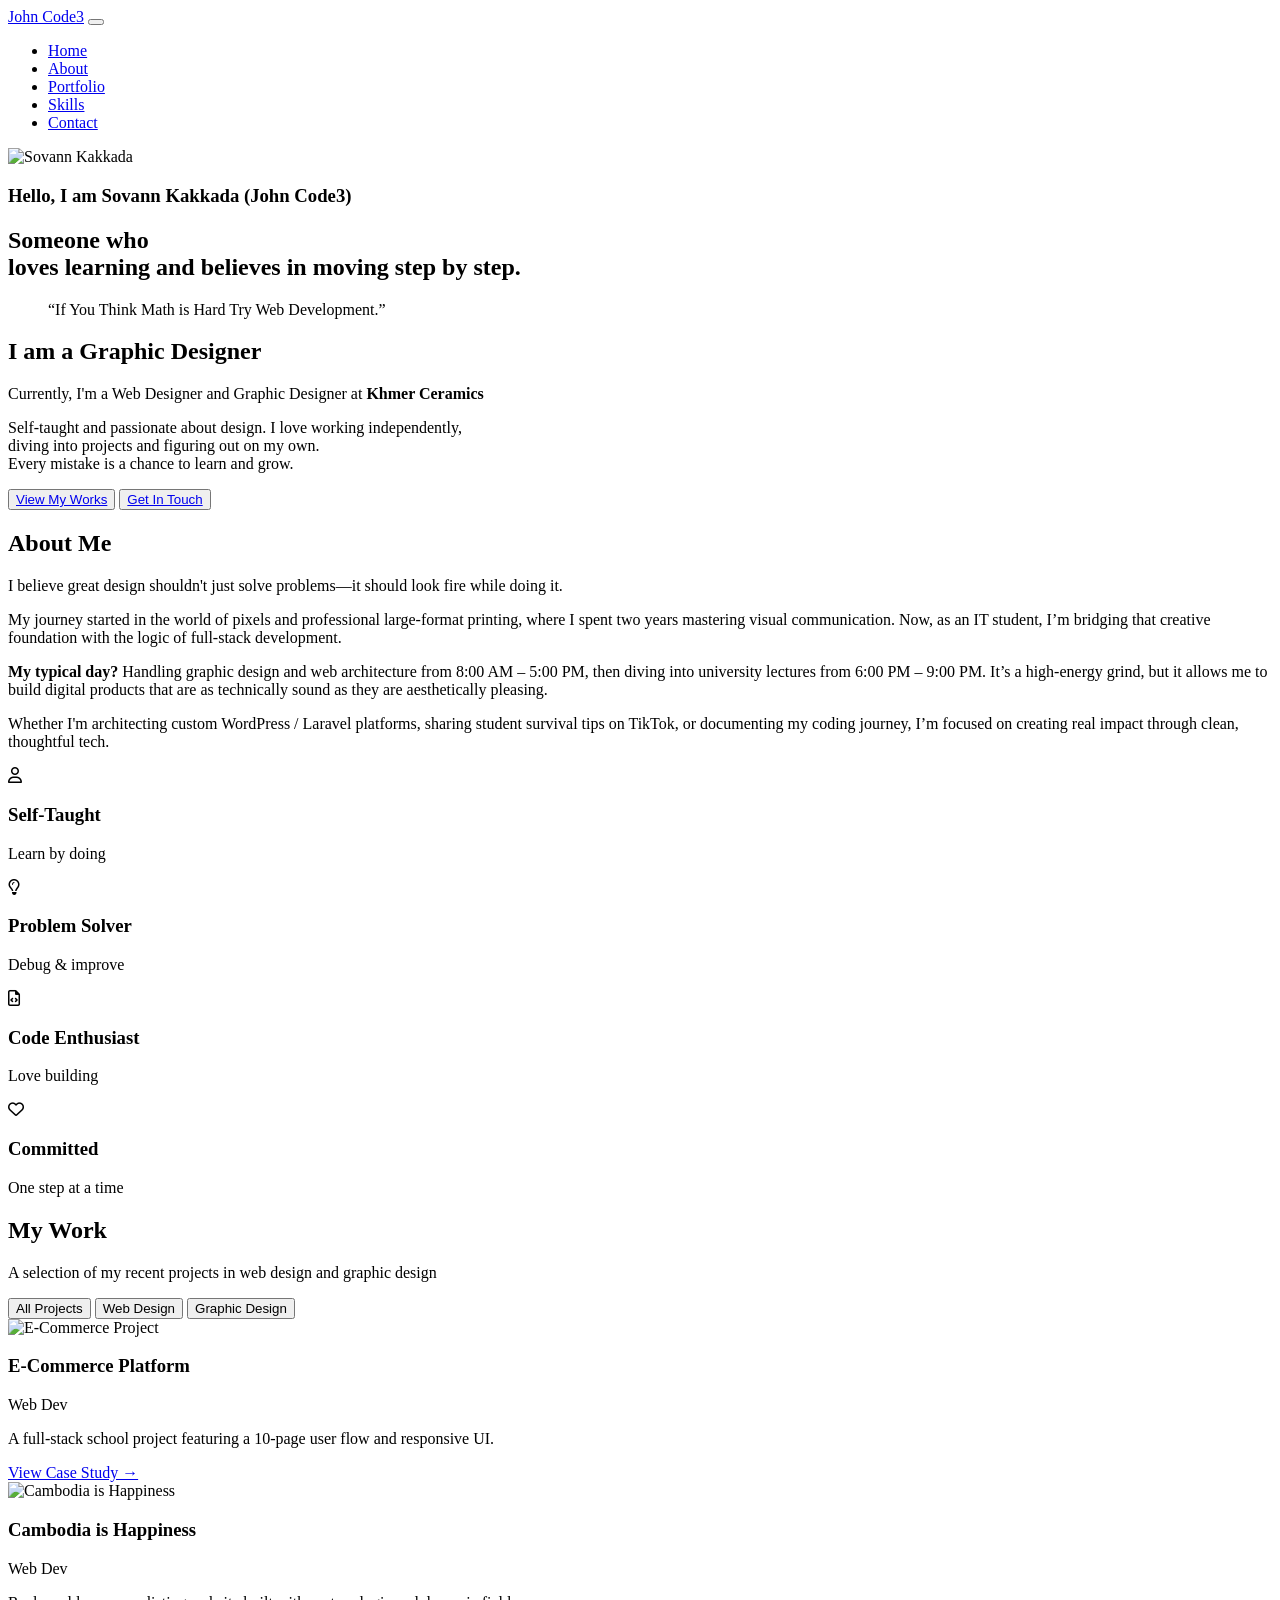
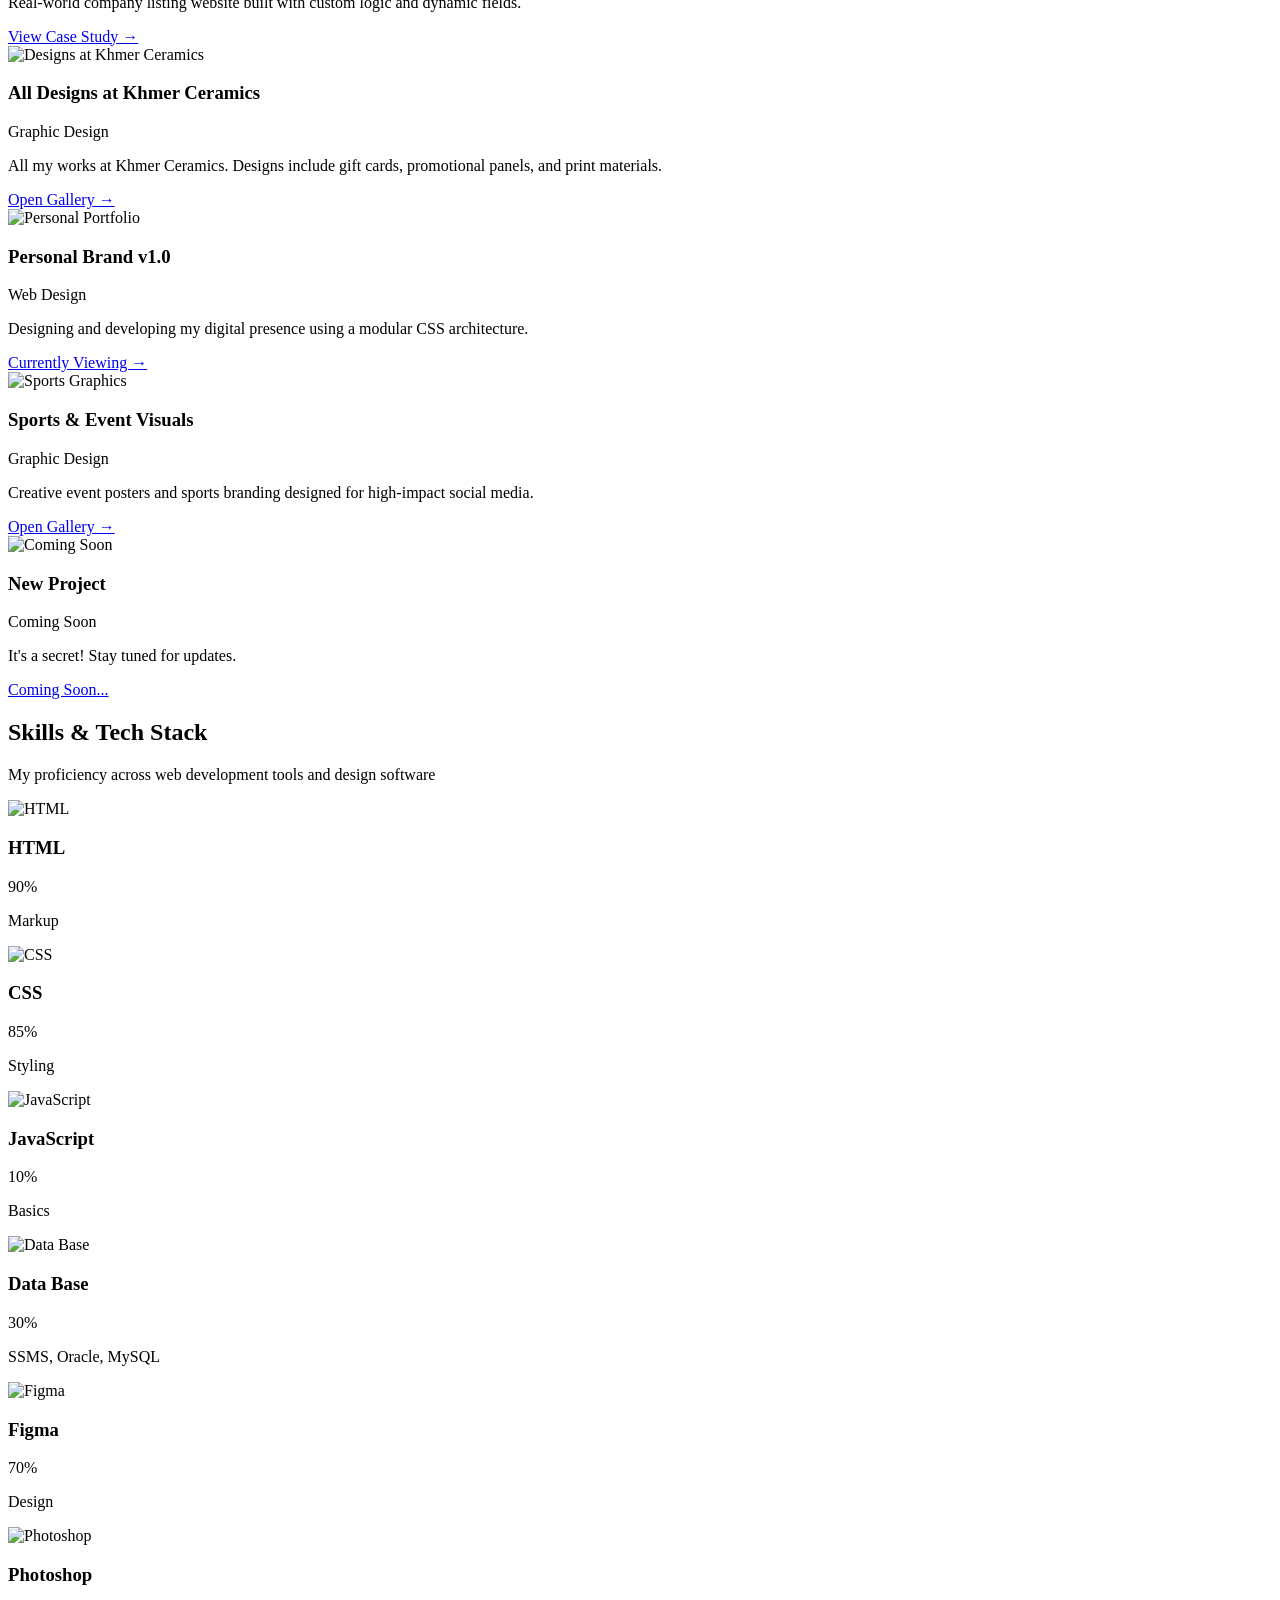
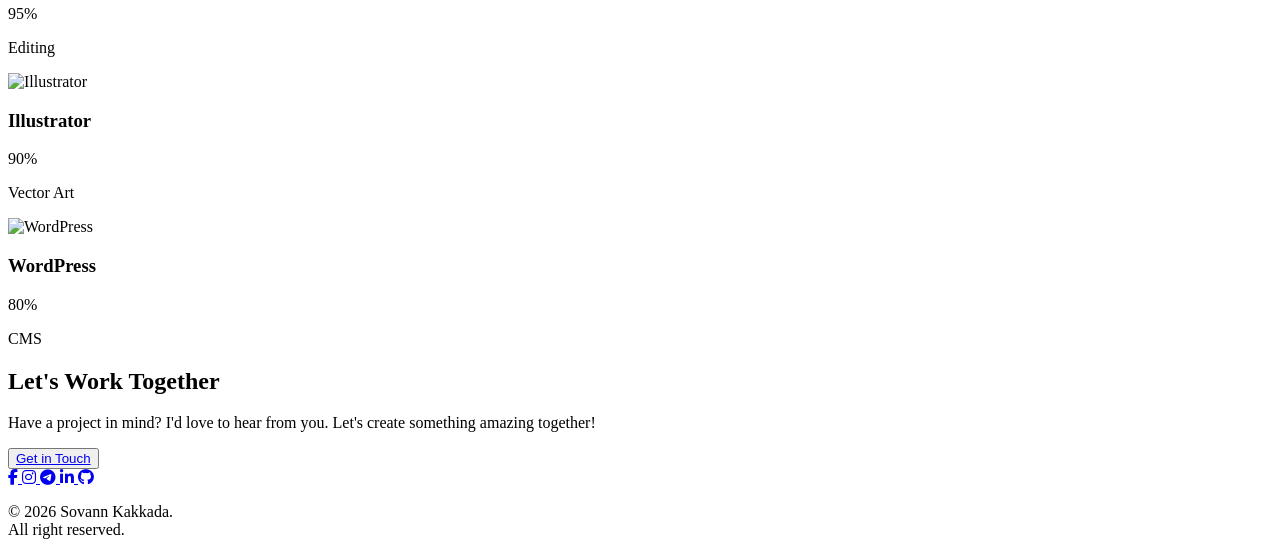
==== index.html @ 74c0ef0c "feat(ui): update contact CTA, navigation active states, and info card mobile spacing" ====
<!DOCTYPE html>
<html lang="en">
<head>
    <meta charset="UTF-8">
    <meta name="viewport" content="width=device-width, initial-scale=1.0">
    <title>Sovann Kakkada | Portfolio</title>
    <link rel="preconnect" href="https://fonts.googleapis.com">
    <link rel="preconnect" href="https://fonts.gstatic.com" crossorigin>
    <link href="https://fonts.googleapis.com/css2?family=Caveat:wght@700&family=Plus+Jakarta+Sans:wght@400;500;700;800&display=swap" rel="stylesheet">
    <link rel="stylesheet" href="https://cdnjs.cloudflare.com/ajax/libs/font-awesome/6.4.0/css/all.min.css" />
    <link rel="stylesheet" href="css/main.css">
    <link rel="icon" type="image/png" href="assets/images/3d-man.png">
    <script src="js/main.js" defer></script>
</head>

<body>
    <header class="main-header">
        <div class="container">
            <a href="#home" class="logo">John Code3</a>
            
            <button class="hamburger" id="hamburgerBtn" aria-label="Toggle menu">
                <span></span>
                <span></span>
                <span></span>
            </button>
            
            <nav class="main-nav" id="mainNav">
                <ul>
                    <li class="nav-item active"><a href="#home">Home</a></li>
                    <li class="nav-item"><a href="#about">About</a></li>
                    <li class="nav-item"><a href="#portfolio">Portfolio</a></li>
                    <li class="nav-item"><a href="#skills">Skills</a></li>
                    <li class="nav-item"><a href="#contact">Contact</a></li>
                </ul>
            </nav>
        </div>
    </header>

    <main>

        <section id="home" class="home-section">
            <div class="container">
                <div class="hero-top">
                    <div class="hero-image-container"> 
                        <img src="assets/images/3d-man.png" alt="Sovann Kakkada">
                    </div>

                    <div class="hero-text">
                        <h3 class="hero-name">Hello, I am Sovann Kakkada <span class="text-color">(John Code3)</span></h3>
                        <h2 class="hero-title">Someone who <br> loves <span class="text-color">learning</span> and <span class="text-color">believes</span> in moving step by step.</h2>
                        <blockquote class="hero-quote">“If You Think Math is Hard Try Web Development.”</blockquote>
                    </div>
                </div>

                <div class="hero-bottom">
                    <h2 class="hero-roles">I am a <span class="role-word"></span></h2>
                    <p class="currently-work">Currently, I'm a Web Designer and Graphic Designer at <strong>Khmer Ceramics</strong></p>
                    <p class="personal-description">Self-taught and passionate about design. I love working independently,
                        <br>diving into projects and figuring out on my own.
                        <br>Every mistake is a chance to learn and grow.</p>
                </div>
                <div class="hero-btns">
                    <button class="btn-viewMyWorks"><a href="#portfolio">View My Works</a></button>
                    <button class="btn-getInTouch"><a href="#contact">Get In Touch</a></button>
                </div>  
            </div>
        </section>

        <section id="about" class="about-section">
            <div class="container">
                <h2 class="section-title">About Me</h2>
                
                <div class="about-bio-card">
                    <p class="bio-lead">
                        I believe great design shouldn't just solve problems—it should <span class="text-emerald">look fire</span> while doing it.
                    </p>

                    <p>
                        My journey started in the world of pixels and professional large-format printing, where I spent two years mastering visual communication. Now, as an <span class="text-emerald">IT student</span>, I’m bridging that creative foundation with the logic of <span class="text-emerald">full-stack development</span>.
                    </p>

                    <p>
                        <strong>My typical day?</strong> Handling graphic design and web architecture from <span class="highlight-pill">8:00 AM – 5:00 PM</span>, then diving into university lectures from <span class="highlight-pill">6:00 PM – 9:00 PM</span>. It’s a high-energy grind, but it allows me to build digital products that are as technically sound as they are aesthetically pleasing.
                    </p>

                    <p>
                        Whether I'm architecting custom <span class="text-emerald">WordPress / Laravel</span> platforms, sharing student survival tips on <span class="text-emerald">TikTok</span>, or documenting my coding journey, I’m focused on creating real impact through clean, thoughtful tech.
                    </p>
                </div>
                
                <div class="about-grid">
                    <div class="info-card">
                        <i class="fa-regular fa-user"></i>
                        <h3>Self-Taught</h3>
                        <p>Learn by doing</p>
                    </div>
                    <div class="info-card">
                        <i class="fa-regular fa-lightbulb"></i>
                        <h3>Problem Solver</h3>
                        <p>Debug & improve</p>
                    </div>
                    <div class="info-card">
                        <i class="fa-regular fa-file-code"></i>
                        <h3>Code Enthusiast</h3>
                        <p>Love building</p>
                    </div>
                    <div class="info-card">
                        <i class="fa-regular fa-heart"></i>
                        <h3>Committed</h3>
                        <p>One step at a time</p>
                    </div>
                </div>
            </div>
        </section>

        <section id="portfolio" class="portfolio-section">
            <div class="container">
                <h2 class="section-title">My Work</h2>
                <p class="section-description">A selection of my recent projects in web design and graphic design</p>

                <div class="filter-buttons">
                    <button class="btn-filter active">All Projects</button>
                    <button class="btn-filter">Web Design</button>
                    <button class="btn-filter">Graphic Design</button>
                </div>

                <div class="portfolio-grid">

                    <div class="portfolio-card web-design">
                        <img src="assets/images/techhub.PNG" alt="E-Commerce Project">
                        <div class="card-content">
                            <div class="work-title">
                                <h3>E-Commerce Platform</h3>
                                <span class="category-tag">Web Dev</span>
                            </div>
                            <p>A full-stack school project featuring a 10-page user flow and responsive UI.</p>
                            <a href="projects/ecommerce.html" class="btn-link">View Case Study →</a>
                        </div>
                    </div>

                    <div class="portfolio-card web-design">
                        <img src="assets/images/CambodiaIsHappiness.PNG" alt="Cambodia is Happiness">
                        <div class="card-content">
                            <div class="work-title">
                                <h3>Cambodia is Happiness</h3>
                                <span class="category-tag">Web Dev</span>
                            </div>
                            <p>Real-world company listing website built with custom logic and dynamic fields.</p>
                            <a href="projects/cih.html" class="btn-link">View Case Study →</a>
                        </div>
                    </div>

                    <div class="portfolio-card graphic-design">
                        <img src="assets/images/KhmerCeramics.jpg" alt="Designs at Khmer Ceramics">
                        <div class="card-content">
                            <div class="work-title">
                                <h3>All Designs at Khmer Ceramics</h3>
                                <span class="category-tag">Graphic Design</span>
                            </div>
                            <p>All my works at Khmer Ceramics. Designs include gift cards, promotional panels, and print materials.</p>
                            <a href="#portfolio" class="btn-link">Open Gallery →</a>
                        </div>      
                    </div>

                    <div class="portfolio-card web-design">
                        <img src="assets/images/home_section.PNG" alt="Personal Portfolio">
                        <div class="card-content">
                            <div class="work-title">
                                <h3>Personal Brand v1.0</h3>
                                <span class="category-tag">Web Design</span>
                            </div>
                            <p>Designing and developing my digital presence using a modular CSS architecture.</p>
                            <a href="#home" class="btn-link">Currently Viewing →</a>
                        </div>
                    </div>

                    <div class="portfolio-card graphic-design">
                        <img src="assets/images/GoToProvince.png" alt="Sports Graphics">
                        <div class="card-content">
                            <div class="work-title">
                                <h3>Sports & Event Visuals</h3>
                                <span class="category-tag">Graphic Design</span>
                            </div>
                            <p>Creative event posters and sports branding designed for high-impact social media.</p>
                            <a href="#portfolio" class="btn-link">Open Gallery →</a>
                        </div>
                    </div>

                    <div class="portfolio-card web-design logic">
                        <img src="assets/images/ComingSoon.jpg" alt="Coming Soon">
                        <div class="card-content">
                            <div class="work-title">
                                <h3>New Project</h3>
                                <span class="category-tag">Coming Soon</span>
                            </div>
                            <p>It's a secret! Stay tuned for updates.</p>
                            <a href="#portfolio" class="btn-link disabled">Coming Soon...</a>
                        </div>
                    </div>
                </div>
                
            </div>
        </section>

        <section id="skills" class="skill-section">
            <div class="container">
                <h2 class="section-title">Skills & Tech Stack</h2>
                <p class="section-description">My proficiency across web development tools and design software</p>
                <div class="skills-grid">

                    <div class="skill-card">
                        <div class="skill-icon">
                            <img src="assets/logos/html.png" alt="HTML">
                        </div>
                        <div class="skill-info">
                            <div class="skill-head">
                                <h3 class="skill-title">HTML</h3>
                                <span class="skill-percent">90%</span>
                            </div>
                            <p class="skill-description">Markup</p>
                            <div class="progress-bar-container">
                                <div class="progress-fill" style="width: 90%;"></div>
                            </div>
                        </div>
                    </div>

                    <div class="skill-card">
                        <div class="skill-icon">
                            <img src="assets/logos/css-3.png" alt="CSS">
                        </div>
                        <div class="skill-info">
                            <div class="skill-head">
                                <h3 class="skill-title">CSS</h3>
                                <span class="skill-percent">85%</span>
                            </div>
                            <p class="skill-description">Styling</p>
                            <div class="progress-bar-container">
                                <div class="progress-fill" style="width: 85%;"></div>
                            </div>
                        </div>
                    </div>

                    <div class="skill-card">
                        <div class="skill-icon">
                            <img src="assets/logos/js.png" alt="JavaScript">
                        </div>
                        <div class="skill-info">
                            <div class="skill-head">
                                <h3 class="skill-title">JavaScript</h3>
                                <span class="skill-percent">10%</span>
                            </div>
                            <p class="skill-description">Basics</p>
                            <div class="progress-bar-container">
                                <div class="progress-fill" style="width: 10%;"></div>
                            </div>
                        </div>
                    </div>

                    <div class="skill-card">
                        <div class="skill-icon">
                            <img src="assets/logos/database-storage.png" alt="Data Base">
                        </div>
                        <div class="skill-info">
                            <div class="skill-head">
                                <h3 class="skill-title">Data Base</h3>
                                <span class="skill-percent">30%</span>
                            </div>
                            <p class="skill-description">SSMS, Oracle, MySQL</p>
                            <div class="progress-bar-container">
                                <div class="progress-fill" style="width: 30%;"></div>
                            </div>
                        </div>
                    </div>

                    <div class="skill-card">
                        <div class="skill-icon">
                            <img src="assets/logos/figma.png" alt="Figma">
                        </div>
                        <div class="skill-info">
                            <div class="skill-head">
                                <h3 class="skill-title">Figma</h3>
                                <span class="skill-percent">70%</span>
                            </div>
                            <p class="skill-description">Design</p>
                            <div class="progress-bar-container">
                                <div class="progress-fill" style="width: 70%;"></div>
                            </div>
                        </div>
                    </div>

                    <div class="skill-card">
                        <div class="skill-icon">
                            <img src="assets/logos/photoshop.png" alt="Photoshop">
                        </div>
                        <div class="skill-info">
                            <div class="skill-head">
                                <h3 class="skill-title">Photoshop</h3>
                                <span class="skill-percent">95%</span>
                            </div>
                            <p class="skill-description">Editing</p>
                            <div class="progress-bar-container">
                                <div class="progress-fill" style="width: 95%;"></div>
                            </div>
                        </div>
                    </div>

                    <div class="skill-card">
                        <div class="skill-icon">
                            <img src="assets/logos/illustrator.png" alt="Illustrator">
                        </div>
                        <div class="skill-info">
                            <div class="skill-head">
                                <h3 class="skill-title">Illustrator</h3>
                                <span class="skill-percent">90%</span>
                            </div>
                            <p class="skill-description">Vector Art</p>
                            <div class="progress-bar-container">
                                <div class="progress-fill" style="width: 90%;"></div>
                            </div>
                        </div>
                    </div>

                    <div class="skill-card">
                        <div class="skill-icon">
                            <img src="assets/logos/wordpress.png" alt="WordPress">
                        </div>
                        <div class="skill-info">
                            <div class="skill-head">
                                <h3 class="skill-title">WordPress</h3>
                                <span class="skill-percent">80%</span>
                            </div>
                            <p class="skill-description">CMS</p>
                            <div class="progress-bar-container">
                                <div class="progress-fill" style="width: 80%;"></div>
                            </div>
                        </div>
                    </div>
                </div>
            </div>
        </section>

        <section id="contact" class="contact-section">
            <div class="container">
                <h2 class="contact-title">Let's Work Together</h2>
                <p class="contact-description">Have a project in mind? I'd love to hear from you. Let's create something amazing together!</p>
                <button class="btn-getInTouch"> <a href="mailto:sovannkakkada@gmail.com" target="_blank" rel="noopener noreferrer">Get in Touch</a></button>

                <div class="contact-btn">
                    <a href="https://facebook.com" target="_blank" rel="noopener noreferrer" class="social-btn" aria-label="Facebook">
                        <i class="fab fa-facebook-f"></i>
                    </a>
                    <a href="https://instagram.com" target="_blank" rel="noopener noreferrer" class="social-btn" aria-label="Instagram">
                        <i class="fab fa-instagram"></i>
                    </a>
                    <a href="https://t.me/yourusername" target="_blank" rel="noopener noreferrer" class="social-btn" aria-label="Telegram">
                        <i class="fab fa-telegram-plane"></i>
                    </a>
                    <a href="https://linkedin.com/in/yourusername" target="_blank" rel="noopener noreferrer" class="social-btn" aria-label="LinkedIn">
                        <i class="fab fa-linkedin-in"></i>
                    </a>
                    <a href="https://github.com/yourusername" target="_blank" rel="noopener noreferrer" class="social-btn" aria-label="GitHub">
                        <i class="fab fa-github"></i>
                    </a>
                </div>
                <div class="footer-line "></div>
                <footer class="mini-footer">
                    <p>&copy; 2026 Sovann Kakkada.
                        <br>All right reserved.</p>
                </footer>
            </div>
        </section>
    </main>
</body>
</html>
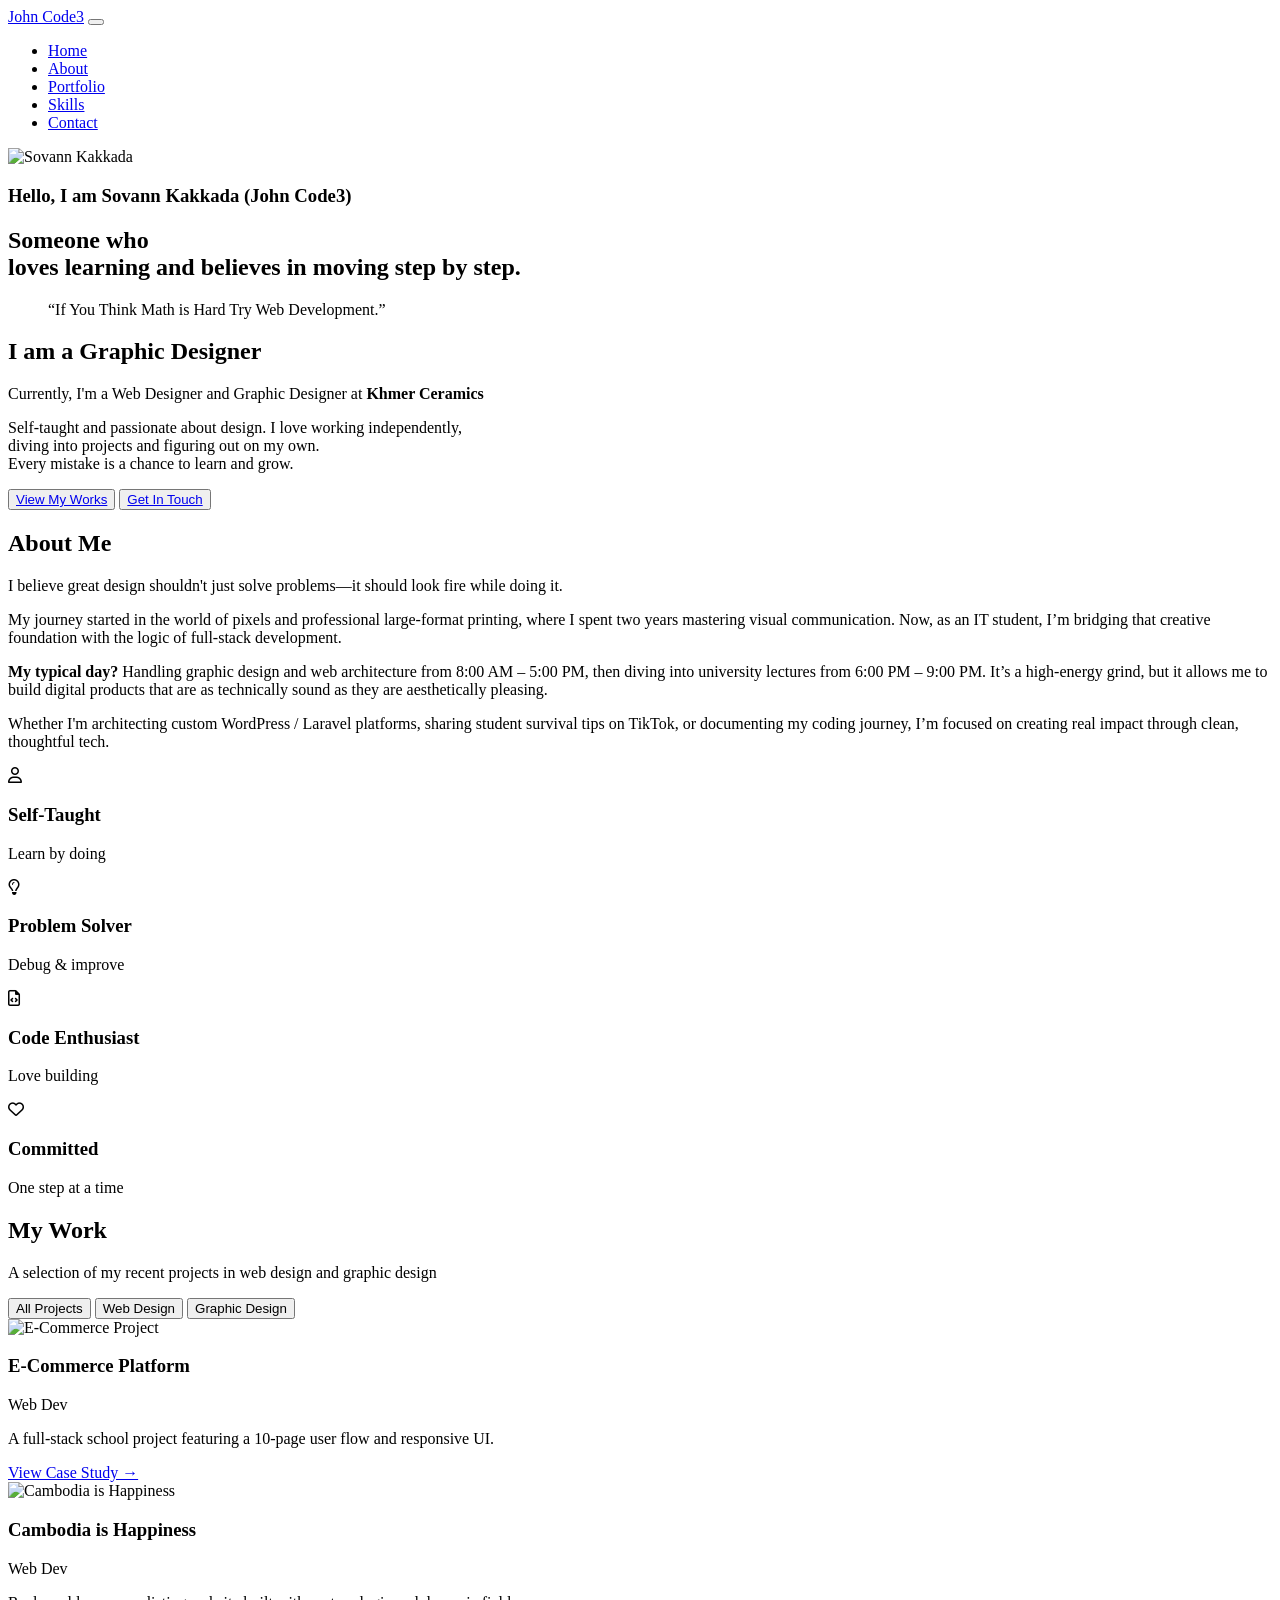
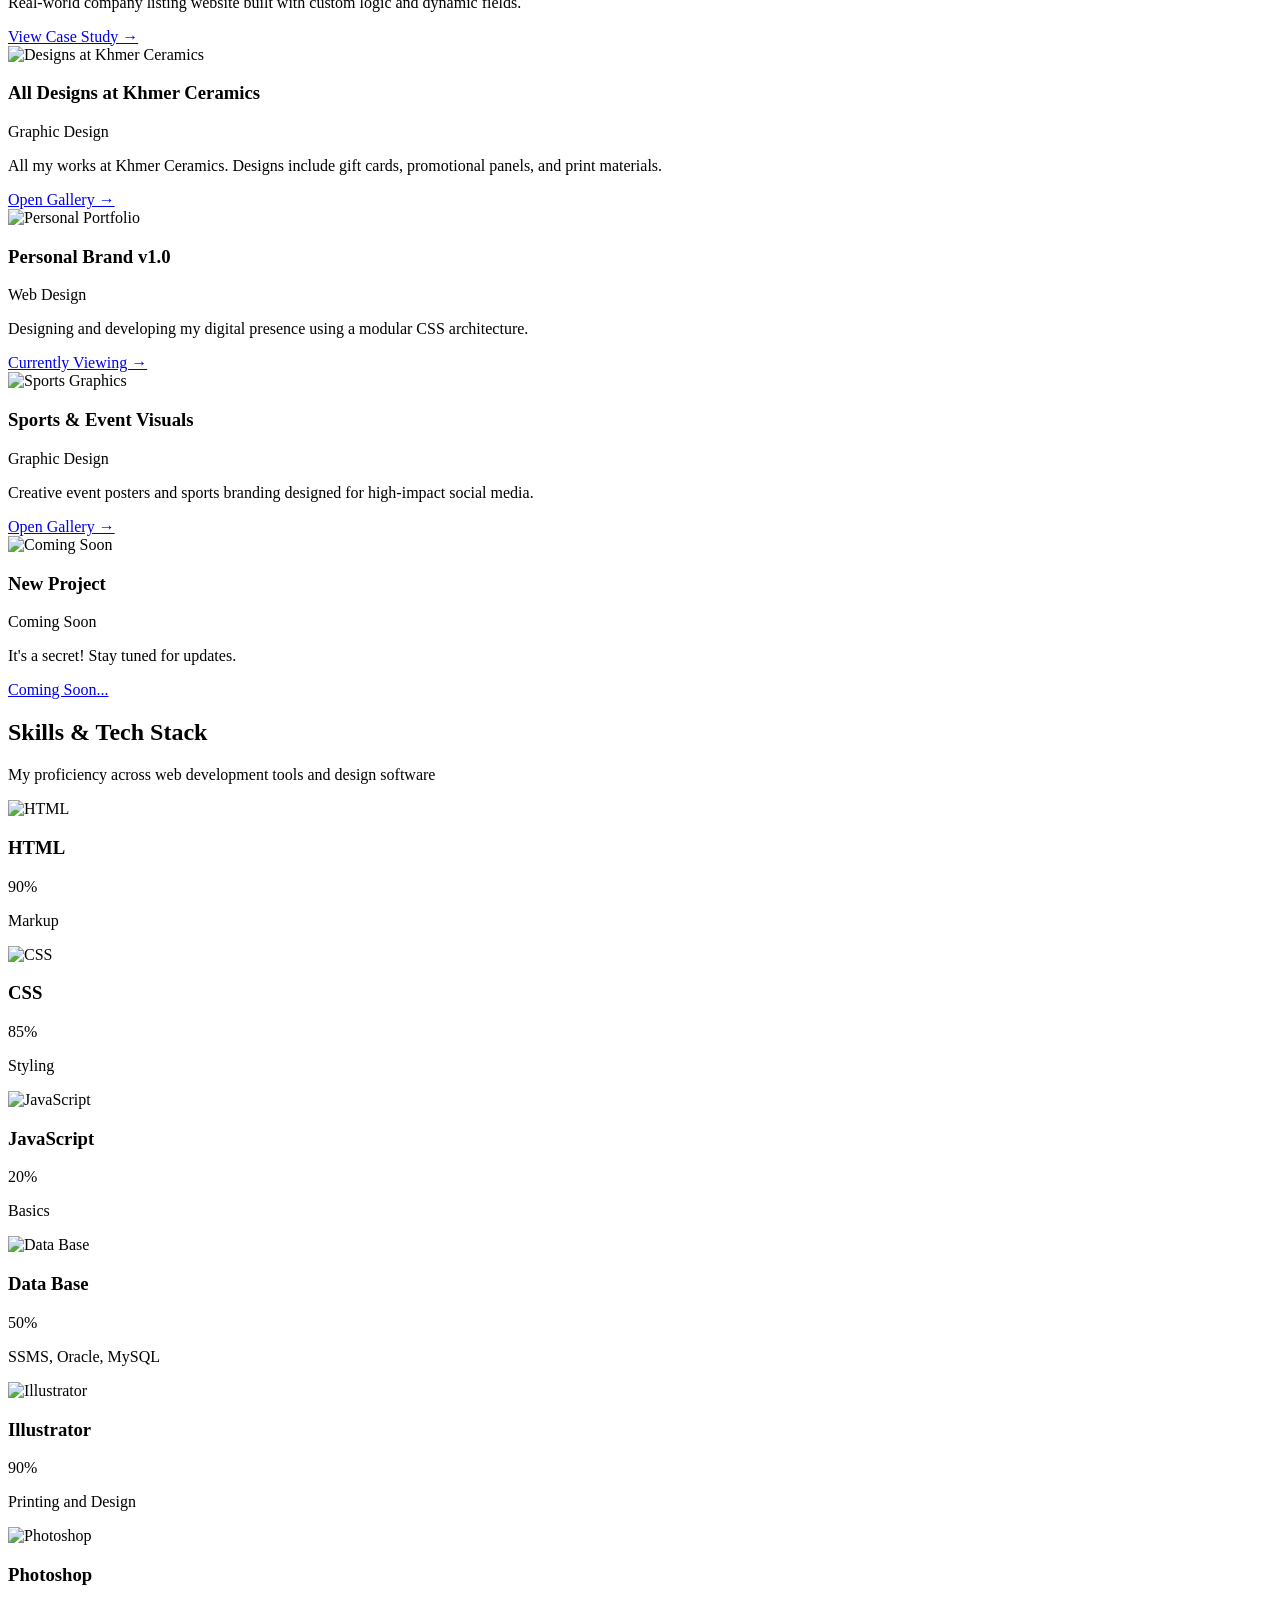
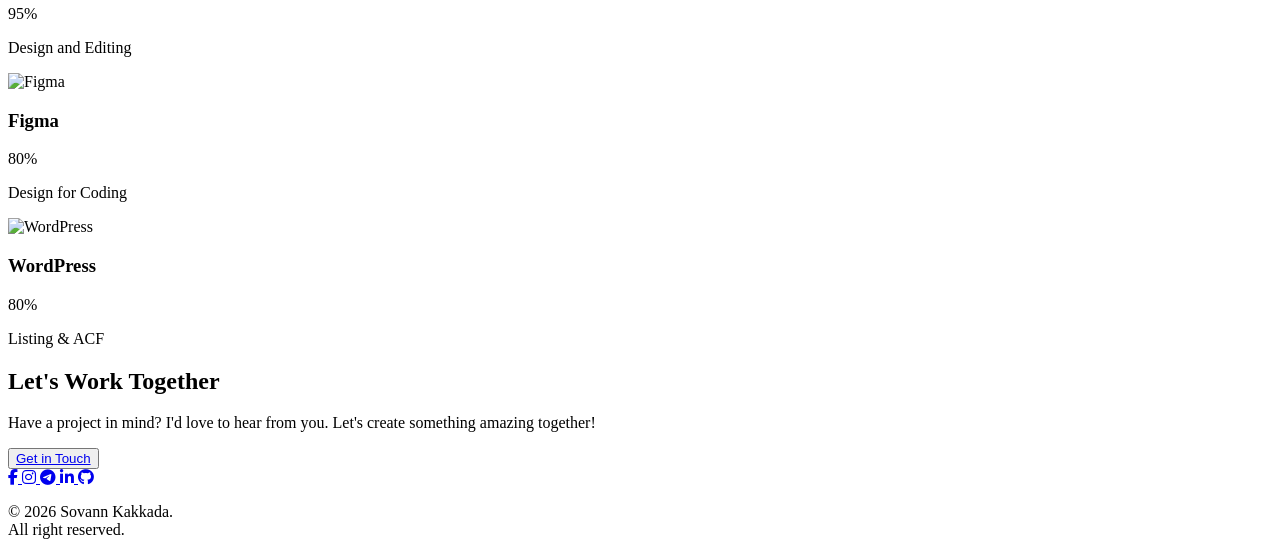
==== commit 00883908: "change percent of skill" ====
--- a/index.html
+++ b/index.html
@@ -247,11 +247,11 @@
                         <div class="skill-info">
                             <div class="skill-head">
                                 <h3 class="skill-title">JavaScript</h3>
-                                <span class="skill-percent">10%</span>
+                                <span class="skill-percent">20%</span>
                             </div>
                             <p class="skill-description">Basics</p>
                             <div class="progress-bar-container">
-                                <div class="progress-fill" style="width: 10%;"></div>
+                                <div class="progress-fill" style="width: 20%;"></div>
                             </div>
                         </div>
                     </div>
@@ -263,27 +263,27 @@
                         <div class="skill-info">
                             <div class="skill-head">
                                 <h3 class="skill-title">Data Base</h3>
-                                <span class="skill-percent">30%</span>
+                                <span class="skill-percent">50%</span>
                             </div>
                             <p class="skill-description">SSMS, Oracle, MySQL</p>
                             <div class="progress-bar-container">
-                                <div class="progress-fill" style="width: 30%;"></div>
-                            </div>
-                        </div>
-                    </div>
-
-                    <div class="skill-card">
-                        <div class="skill-icon">
-                            <img src="assets/logos/figma.png" alt="Figma">
-                        </div>
-                        <div class="skill-info">
-                            <div class="skill-head">
-                                <h3 class="skill-title">Figma</h3>
-                                <span class="skill-percent">70%</span>
-                            </div>
-                            <p class="skill-description">Design</p>
-                            <div class="progress-bar-container">
-                                <div class="progress-fill" style="width: 70%;"></div>
+                                <div class="progress-fill" style="width: 50%;"></div>
+                            </div>
+                        </div>
+                    </div>
+
+                    <div class="skill-card">
+                        <div class="skill-icon">
+                            <img src="assets/logos/illustrator.png" alt="Illustrator">
+                        </div>
+                        <div class="skill-info">
+                            <div class="skill-head">
+                                <h3 class="skill-title">Illustrator</h3>
+                                <span class="skill-percent">90%</span>
+                            </div>
+                            <p class="skill-description">Printing and Design</p>
+                            <div class="progress-bar-container">
+                                <div class="progress-fill" style="width: 90%;"></div>
                             </div>
                         </div>
                     </div>
@@ -297,7 +297,7 @@
                                 <h3 class="skill-title">Photoshop</h3>
                                 <span class="skill-percent">95%</span>
                             </div>
-                            <p class="skill-description">Editing</p>
+                            <p class="skill-description">Design and Editing</p>
                             <div class="progress-bar-container">
                                 <div class="progress-fill" style="width: 95%;"></div>
                             </div>
@@ -306,16 +306,16 @@
 
                     <div class="skill-card">
                         <div class="skill-icon">
-                            <img src="assets/logos/illustrator.png" alt="Illustrator">
-                        </div>
-                        <div class="skill-info">
-                            <div class="skill-head">
-                                <h3 class="skill-title">Illustrator</h3>
-                                <span class="skill-percent">90%</span>
-                            </div>
-                            <p class="skill-description">Vector Art</p>
-                            <div class="progress-bar-container">
-                                <div class="progress-fill" style="width: 90%;"></div>
+                            <img src="assets/logos/figma.png" alt="Figma">
+                        </div>
+                        <div class="skill-info">
+                            <div class="skill-head">
+                                <h3 class="skill-title">Figma</h3>
+                                <span class="skill-percent">80%</span>
+                            </div>
+                            <p class="skill-description">Design for Coding</p>
+                            <div class="progress-bar-container">
+                                <div class="progress-fill" style="width: 80%;"></div>
                             </div>
                         </div>
                     </div>
@@ -329,7 +329,7 @@
                                 <h3 class="skill-title">WordPress</h3>
                                 <span class="skill-percent">80%</span>
                             </div>
-                            <p class="skill-description">CMS</p>
+                            <p class="skill-description">Listing & ACF</p>
                             <div class="progress-bar-container">
                                 <div class="progress-fill" style="width: 80%;"></div>
                             </div>
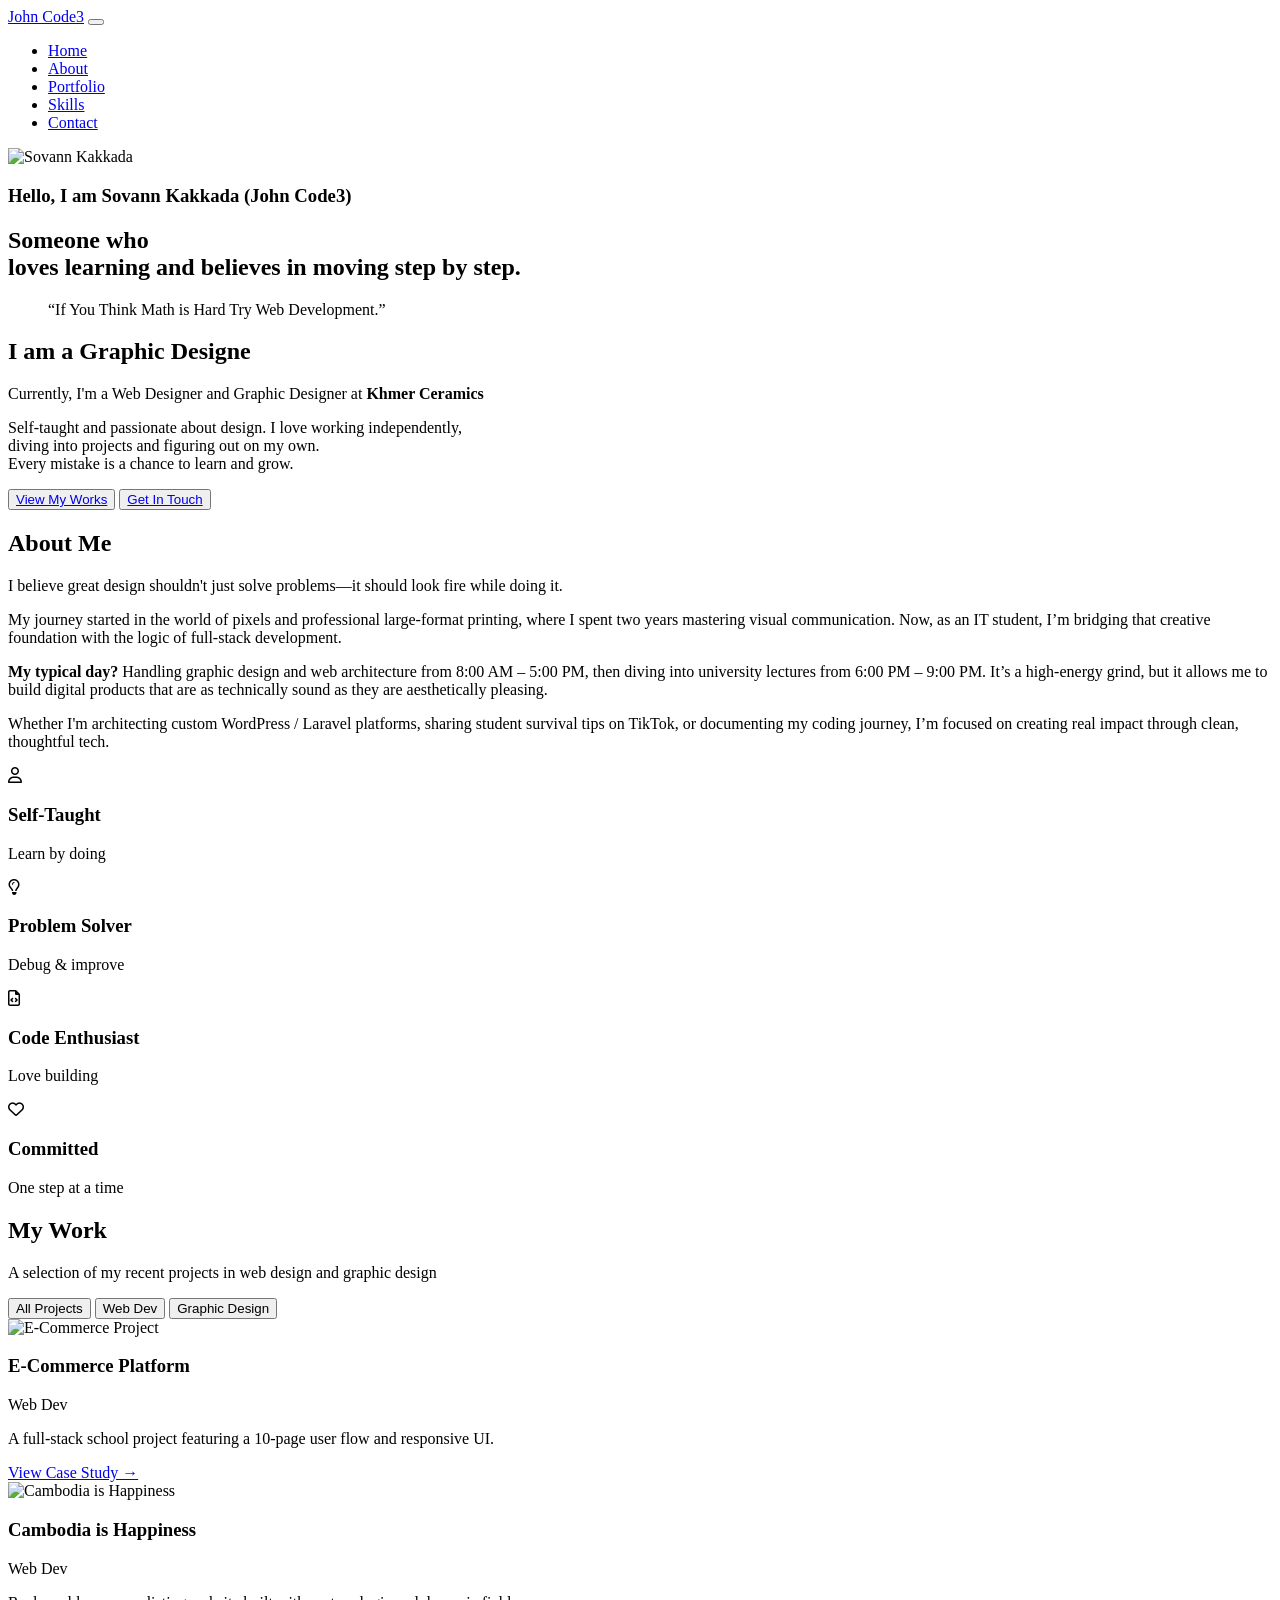
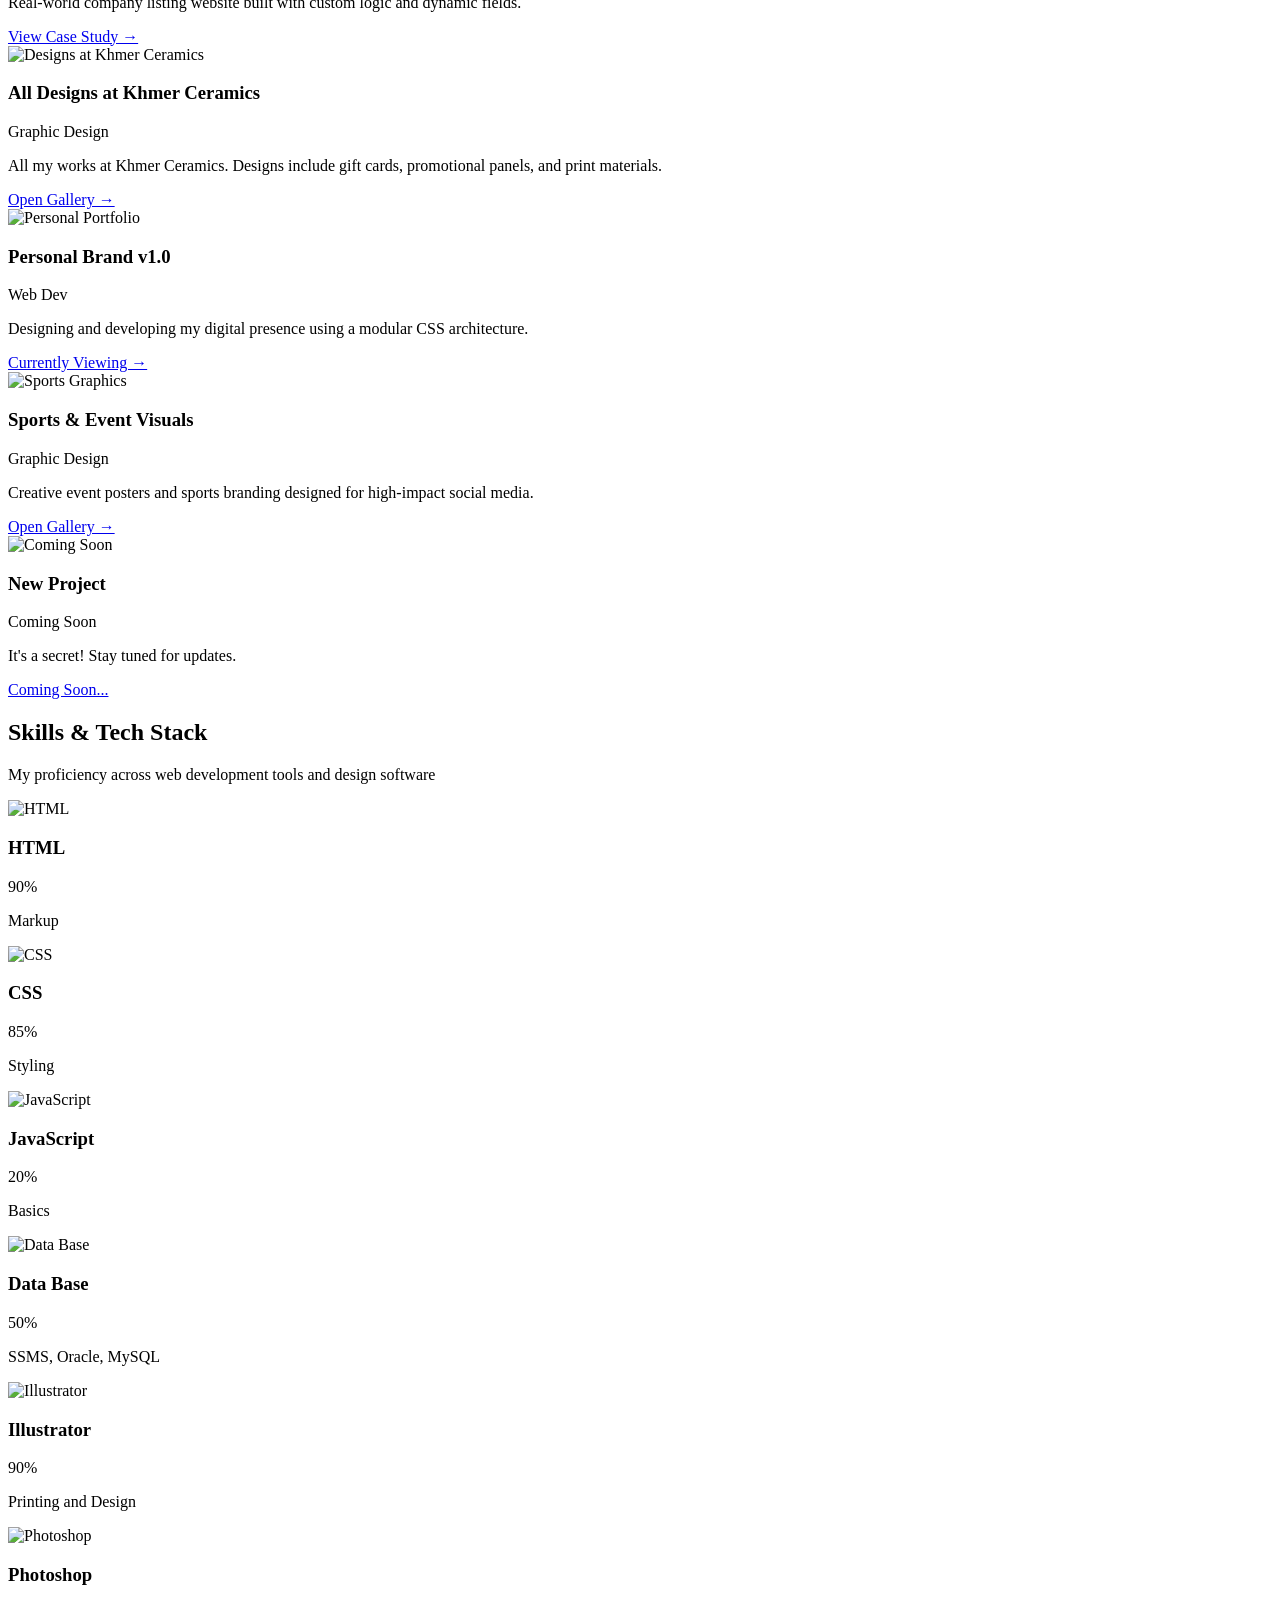
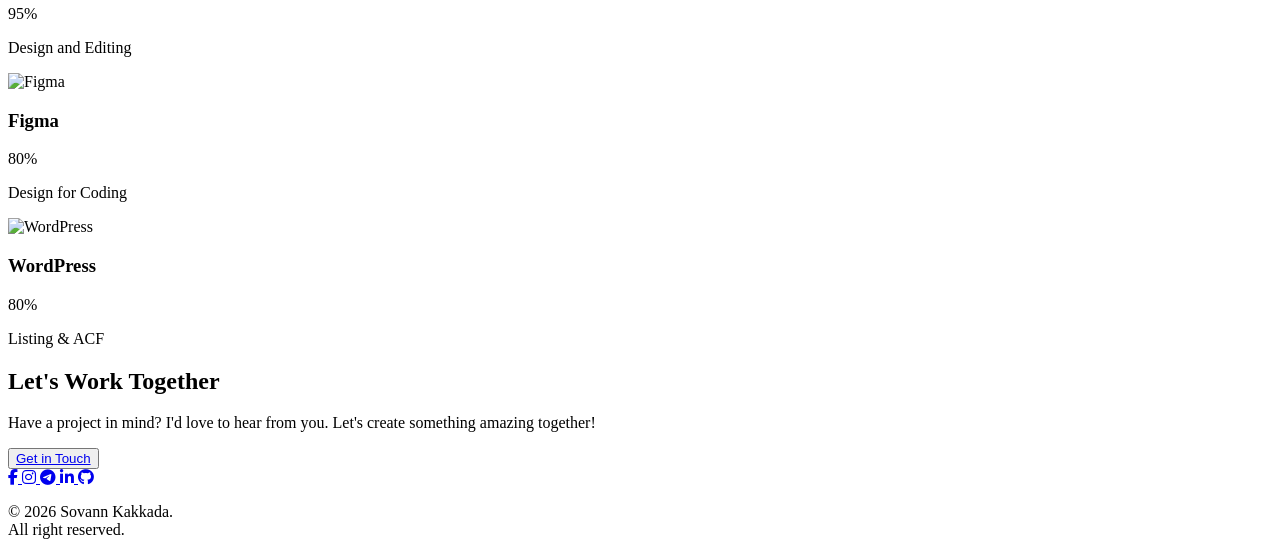
==== commit 40454807: "fix my work section by add js for fitler and add socail link to socail btn." ====
--- a/index.html
+++ b/index.html
@@ -119,14 +119,14 @@
                 <p class="section-description">A selection of my recent projects in web design and graphic design</p>
 
                 <div class="filter-buttons">
-                    <button class="btn-filter active">All Projects</button>
-                    <button class="btn-filter">Web Design</button>
-                    <button class="btn-filter">Graphic Design</button>
+                    <button class="btn-filter active" data-filter="all">All Projects</button>
+                    <button class="btn-filter" data-filter="webDev">Web Dev</button>
+                    <button class="btn-filter" data-filter="graphicDesign">Graphic Design</button>
                 </div>
 
                 <div class="portfolio-grid">
 
-                    <div class="portfolio-card web-design">
+                    <div class="portfolio-card" data-category="webDev">
                         <img src="assets/images/techhub.PNG" alt="E-Commerce Project">
                         <div class="card-content">
                             <div class="work-title">
@@ -138,7 +138,7 @@
                         </div>
                     </div>
 
-                    <div class="portfolio-card web-design">
+                    <div class="portfolio-card" data-category="webDev">
                         <img src="assets/images/CambodiaIsHappiness.PNG" alt="Cambodia is Happiness">
                         <div class="card-content">
                             <div class="work-title">
@@ -150,7 +150,7 @@
                         </div>
                     </div>
 
-                    <div class="portfolio-card graphic-design">
+                    <div class="portfolio-card" data-category="graphicDesign">
                         <img src="assets/images/KhmerCeramics.jpg" alt="Designs at Khmer Ceramics">
                         <div class="card-content">
                             <div class="work-title">
@@ -162,19 +162,19 @@
                         </div>      
                     </div>
 
-                    <div class="portfolio-card web-design">
+                    <div class="portfolio-card" data-category="webDev">
                         <img src="assets/images/home_section.PNG" alt="Personal Portfolio">
                         <div class="card-content">
                             <div class="work-title">
                                 <h3>Personal Brand v1.0</h3>
-                                <span class="category-tag">Web Design</span>
+                                <span class="category-tag">Web Dev</span>
                             </div>
                             <p>Designing and developing my digital presence using a modular CSS architecture.</p>
                             <a href="#home" class="btn-link">Currently Viewing →</a>
                         </div>
                     </div>
 
-                    <div class="portfolio-card graphic-design">
+                    <div class="portfolio-card" data-category="graphicDesign">
                         <img src="assets/images/GoToProvince.png" alt="Sports Graphics">
                         <div class="card-content">
                             <div class="work-title">
@@ -186,7 +186,7 @@
                         </div>
                     </div>
 
-                    <div class="portfolio-card web-design logic">
+                    <div class="portfolio-card" data-category="comingSoon">
                         <img src="assets/images/ComingSoon.jpg" alt="Coming Soon">
                         <div class="card-content">
                             <div class="work-title">
@@ -341,24 +341,24 @@
 
         <section id="contact" class="contact-section">
             <div class="container">
-                <h2 class="contact-title">Let's Work Together</h2>
-                <p class="contact-description">Have a project in mind? I'd love to hear from you. Let's create something amazing together!</p>
+                <h2 class="section-title">Let's Work Together</h2>
+                <p class="section-description">Have a project in mind? I'd love to hear from you. Let's create something amazing together!</p>
                 <button class="btn-getInTouch"> <a href="mailto:sovannkakkada@gmail.com" target="_blank" rel="noopener noreferrer">Get in Touch</a></button>
 
                 <div class="contact-btn">
-                    <a href="https://facebook.com" target="_blank" rel="noopener noreferrer" class="social-btn" aria-label="Facebook">
+                    <a href="https://www.facebook.com/kakkada03/" target="_blank" rel="noopener noreferrer" class="social-btn" aria-label="Facebook">
                         <i class="fab fa-facebook-f"></i>
                     </a>
-                    <a href="https://instagram.com" target="_blank" rel="noopener noreferrer" class="social-btn" aria-label="Instagram">
+                    <a href="https://www.instagram.com/kakkada_03/" target="_blank" rel="noopener noreferrer" class="social-btn" aria-label="Instagram">
                         <i class="fab fa-instagram"></i>
                     </a>
-                    <a href="https://t.me/yourusername" target="_blank" rel="noopener noreferrer" class="social-btn" aria-label="Telegram">
+                    <a href="https://t.me/Kakkada3" target="_blank" rel="noopener noreferrer" class="social-btn" aria-label="Telegram">
                         <i class="fab fa-telegram-plane"></i>
                     </a>
-                    <a href="https://linkedin.com/in/yourusername" target="_blank" rel="noopener noreferrer" class="social-btn" aria-label="LinkedIn">
+                    <a href="https://www.linkedin.com/in/sovann-kakkada/" target="_blank" rel="noopener noreferrer" class="social-btn" aria-label="LinkedIn">
                         <i class="fab fa-linkedin-in"></i>
                     </a>
-                    <a href="https://github.com/yourusername" target="_blank" rel="noopener noreferrer" class="social-btn" aria-label="GitHub">
+                    <a href="https://github.com/johncode3" target="_blank" rel="noopener noreferrer" class="social-btn" aria-label="GitHub">
                         <i class="fab fa-github"></i>
                     </a>
                 </div>
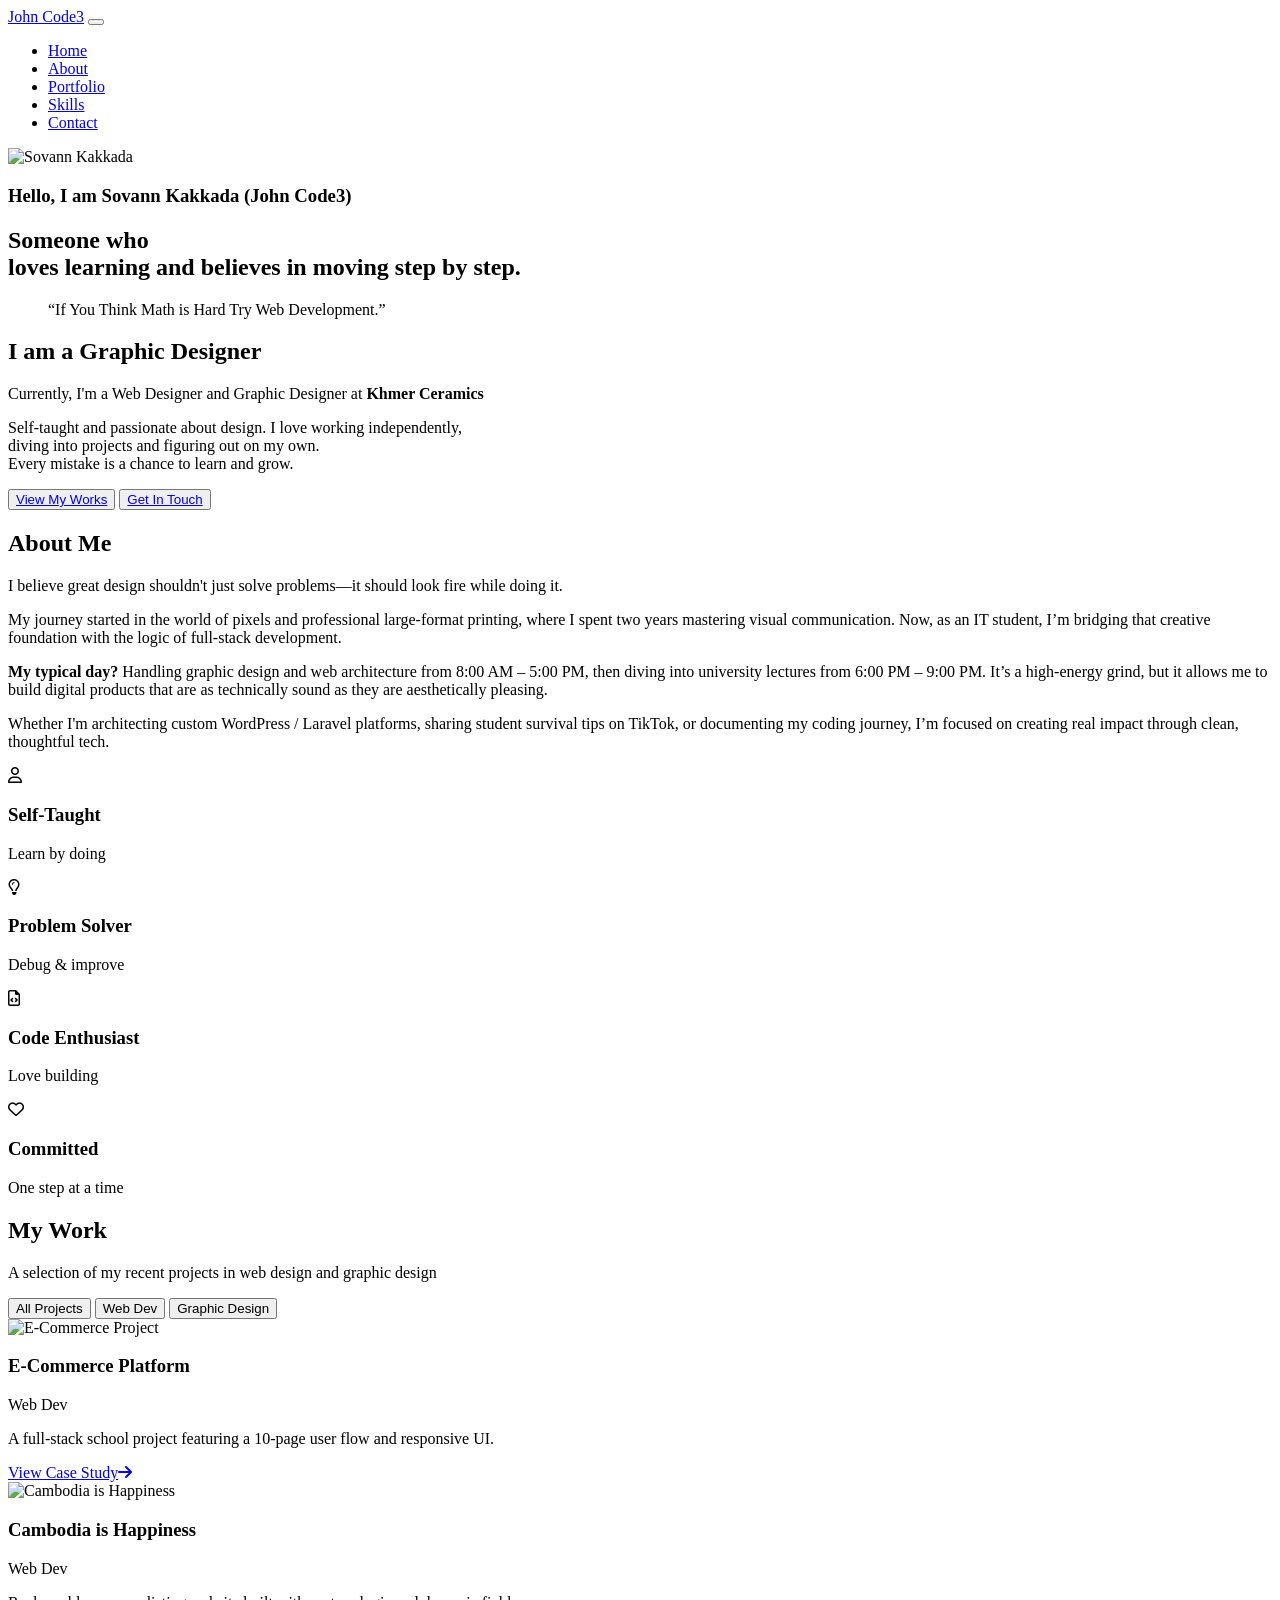
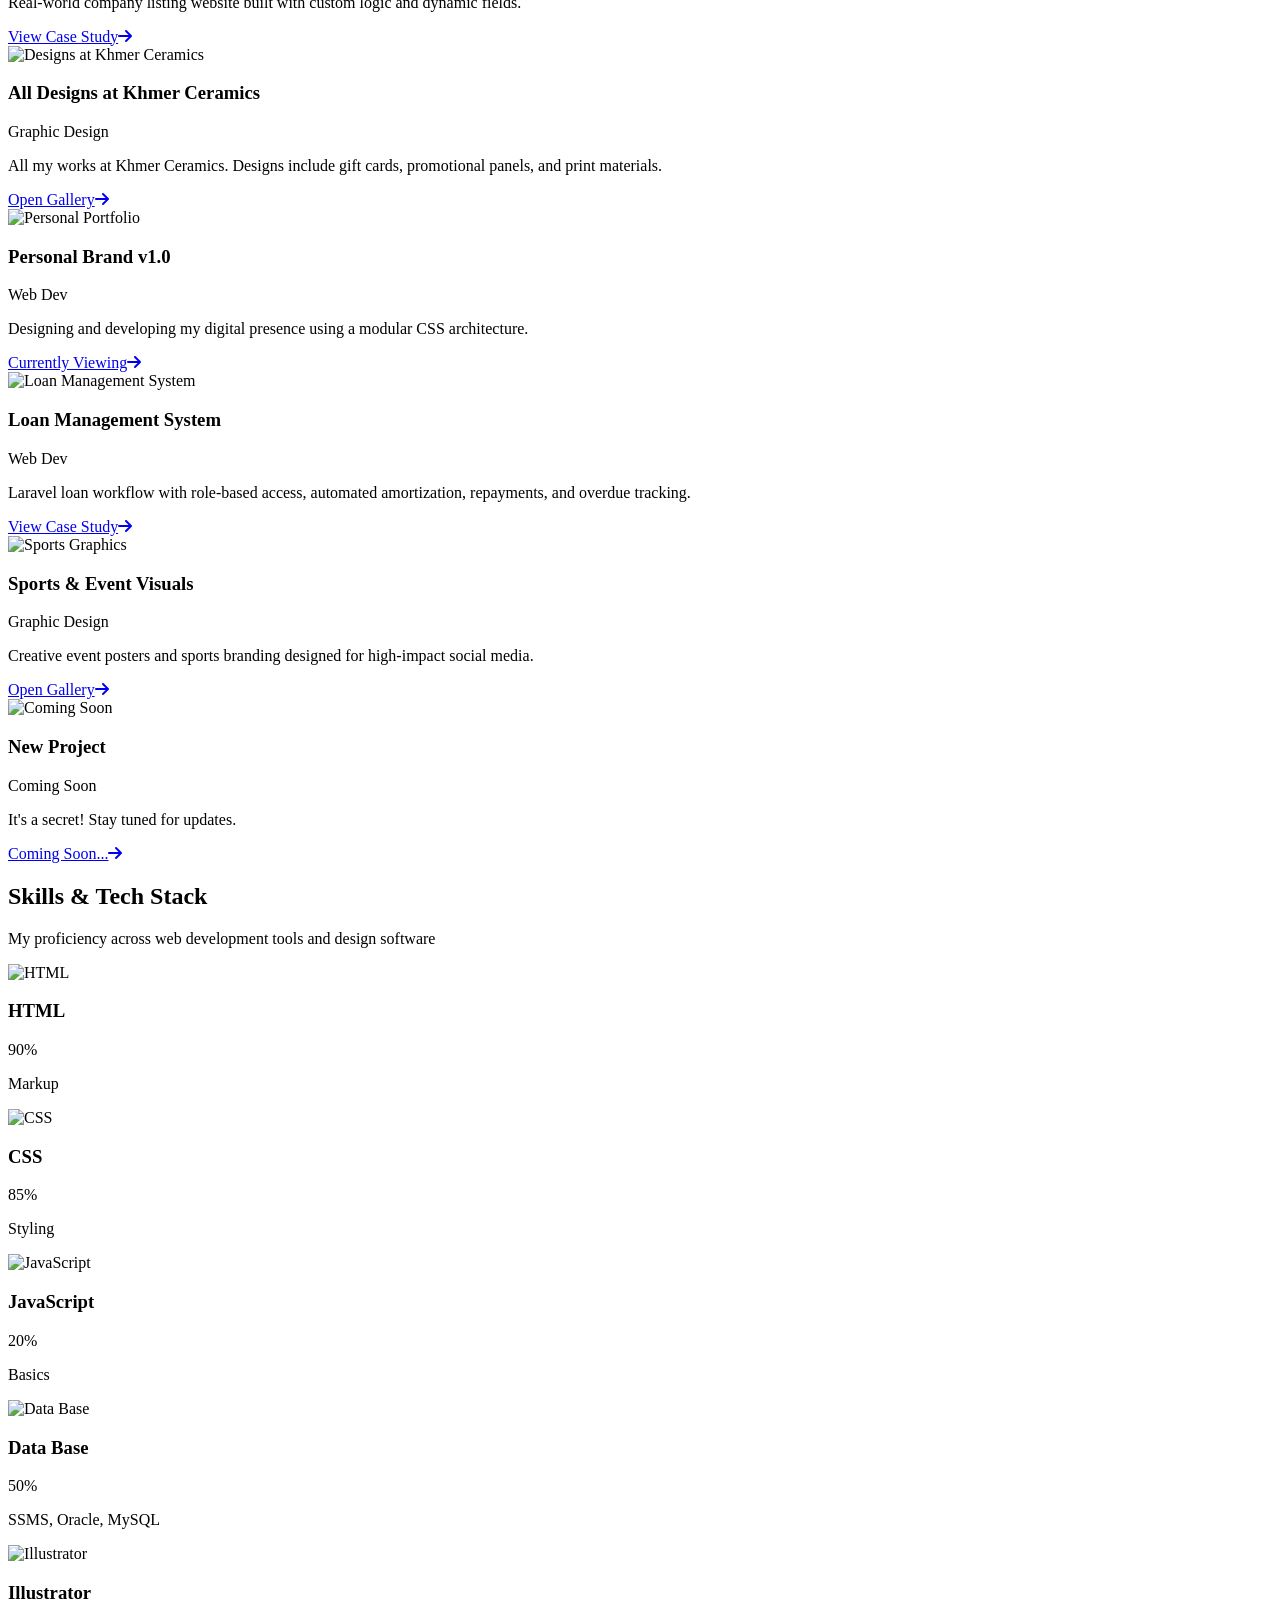
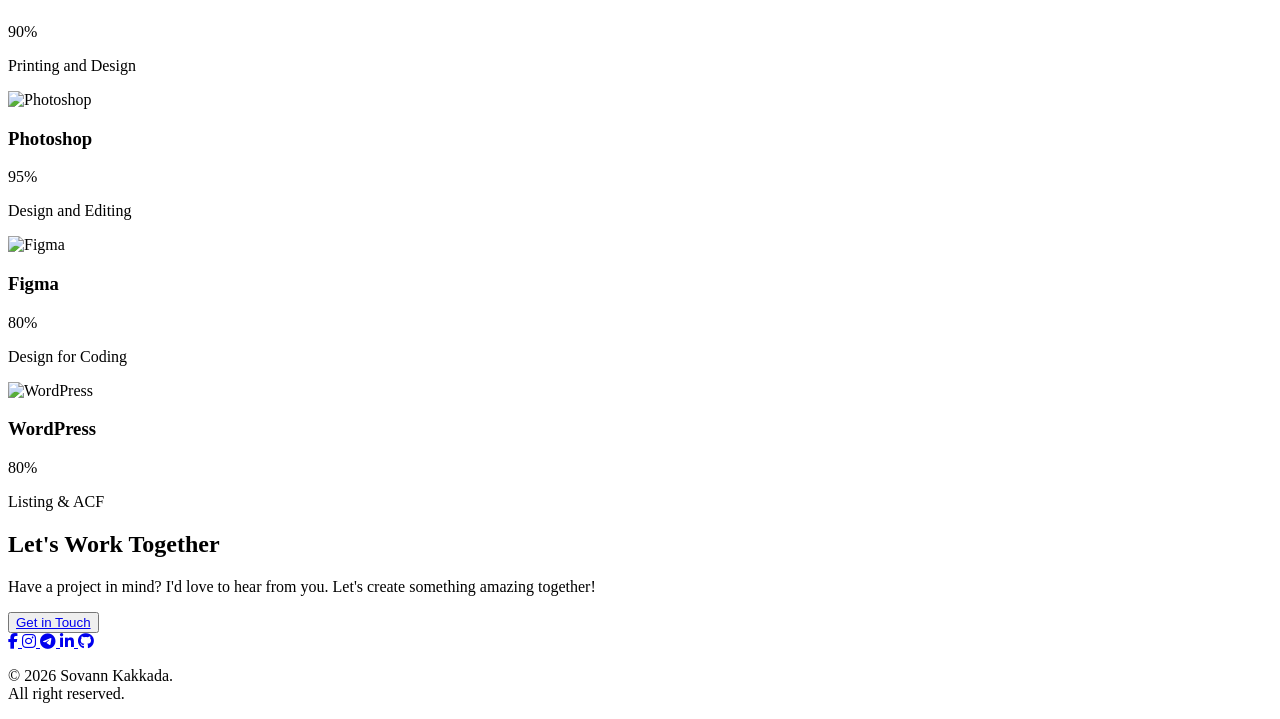
==== commit d9aea2bb: "Add loan management case study Co-authored-by: Copilot <223556219+Copilot@users.noreply.github.com>" ====
--- a/index.html
+++ b/index.html
@@ -134,7 +134,7 @@
                                 <span class="category-tag">Web Dev</span>
                             </div>
                             <p>A full-stack school project featuring a 10-page user flow and responsive UI.</p>
-                            <a href="projects/ecommerce.html" class="btn-link">View Case Study →</a>
+                            <a class="btn-link" href="projects/ecommerce.html">View Case Study<i class="fas fa-arrow-right"></i></a>
                         </div>
                     </div>
 
@@ -146,7 +146,7 @@
                                 <span class="category-tag">Web Dev</span>
                             </div>
                             <p>Real-world company listing website built with custom logic and dynamic fields.</p>
-                            <a href="projects/cih.html" class="btn-link">View Case Study →</a>
+                            <a class="btn-link" href="projects/cih.html">View Case Study<i class="fas fa-arrow-right"></i></a>
                         </div>
                     </div>
 
@@ -158,7 +158,7 @@
                                 <span class="category-tag">Graphic Design</span>
                             </div>
                             <p>All my works at Khmer Ceramics. Designs include gift cards, promotional panels, and print materials.</p>
-                            <a href="#portfolio" class="btn-link">Open Gallery →</a>
+                            <a class="btn-link" href="#portfolio">Open Gallery<i class="fas fa-arrow-right"></i></a>
                         </div>      
                     </div>
 
@@ -170,7 +170,19 @@
                                 <span class="category-tag">Web Dev</span>
                             </div>
                             <p>Designing and developing my digital presence using a modular CSS architecture.</p>
-                            <a href="#home" class="btn-link">Currently Viewing →</a>
+                            <a class="btn-link" href="#home">Currently Viewing<i class="fas fa-arrow-right"></i></a>
+                        </div>
+                    </div>
+
+                    <div class="portfolio-card" data-category="webDev">
+                        <img src="assets/images/ComingSoon.jpg" alt="Loan Management System">
+                        <div class="card-content">
+                            <div class="work-title">
+                                <h3>Loan Management System</h3>
+                                <span class="category-tag">Web Dev</span>
+                            </div>
+                            <p>Laravel loan workflow with role-based access, automated amortization, repayments, and overdue tracking.</p>
+                            <a class="btn-link" href="projects/loan-management-system.html">View Case Study<i class="fas fa-arrow-right"></i></a>
                         </div>
                     </div>
 
@@ -182,7 +194,7 @@
                                 <span class="category-tag">Graphic Design</span>
                             </div>
                             <p>Creative event posters and sports branding designed for high-impact social media.</p>
-                            <a href="#portfolio" class="btn-link">Open Gallery →</a>
+                            <a class="btn-link" href="#portfolio">Open Gallery<i class="fas fa-arrow-right"></i></a>
                         </div>
                     </div>
 
@@ -194,7 +206,7 @@
                                 <span class="category-tag">Coming Soon</span>
                             </div>
                             <p>It's a secret! Stay tuned for updates.</p>
-                            <a href="#portfolio" class="btn-link disabled">Coming Soon...</a>
+                            <a class="btn-link" href="#portfolio">Coming Soon...<i class="fas fa-arrow-right"></i></a>
                         </div>
                     </div>
                 </div>
@@ -365,7 +377,7 @@
                 <div class="footer-line "></div>
                 <footer class="mini-footer">
                     <p>&copy; 2026 Sovann Kakkada.
-                        <br>All right reserved.</p>
+                    <br>All right reserved.</p>
                 </footer>
             </div>
         </section>
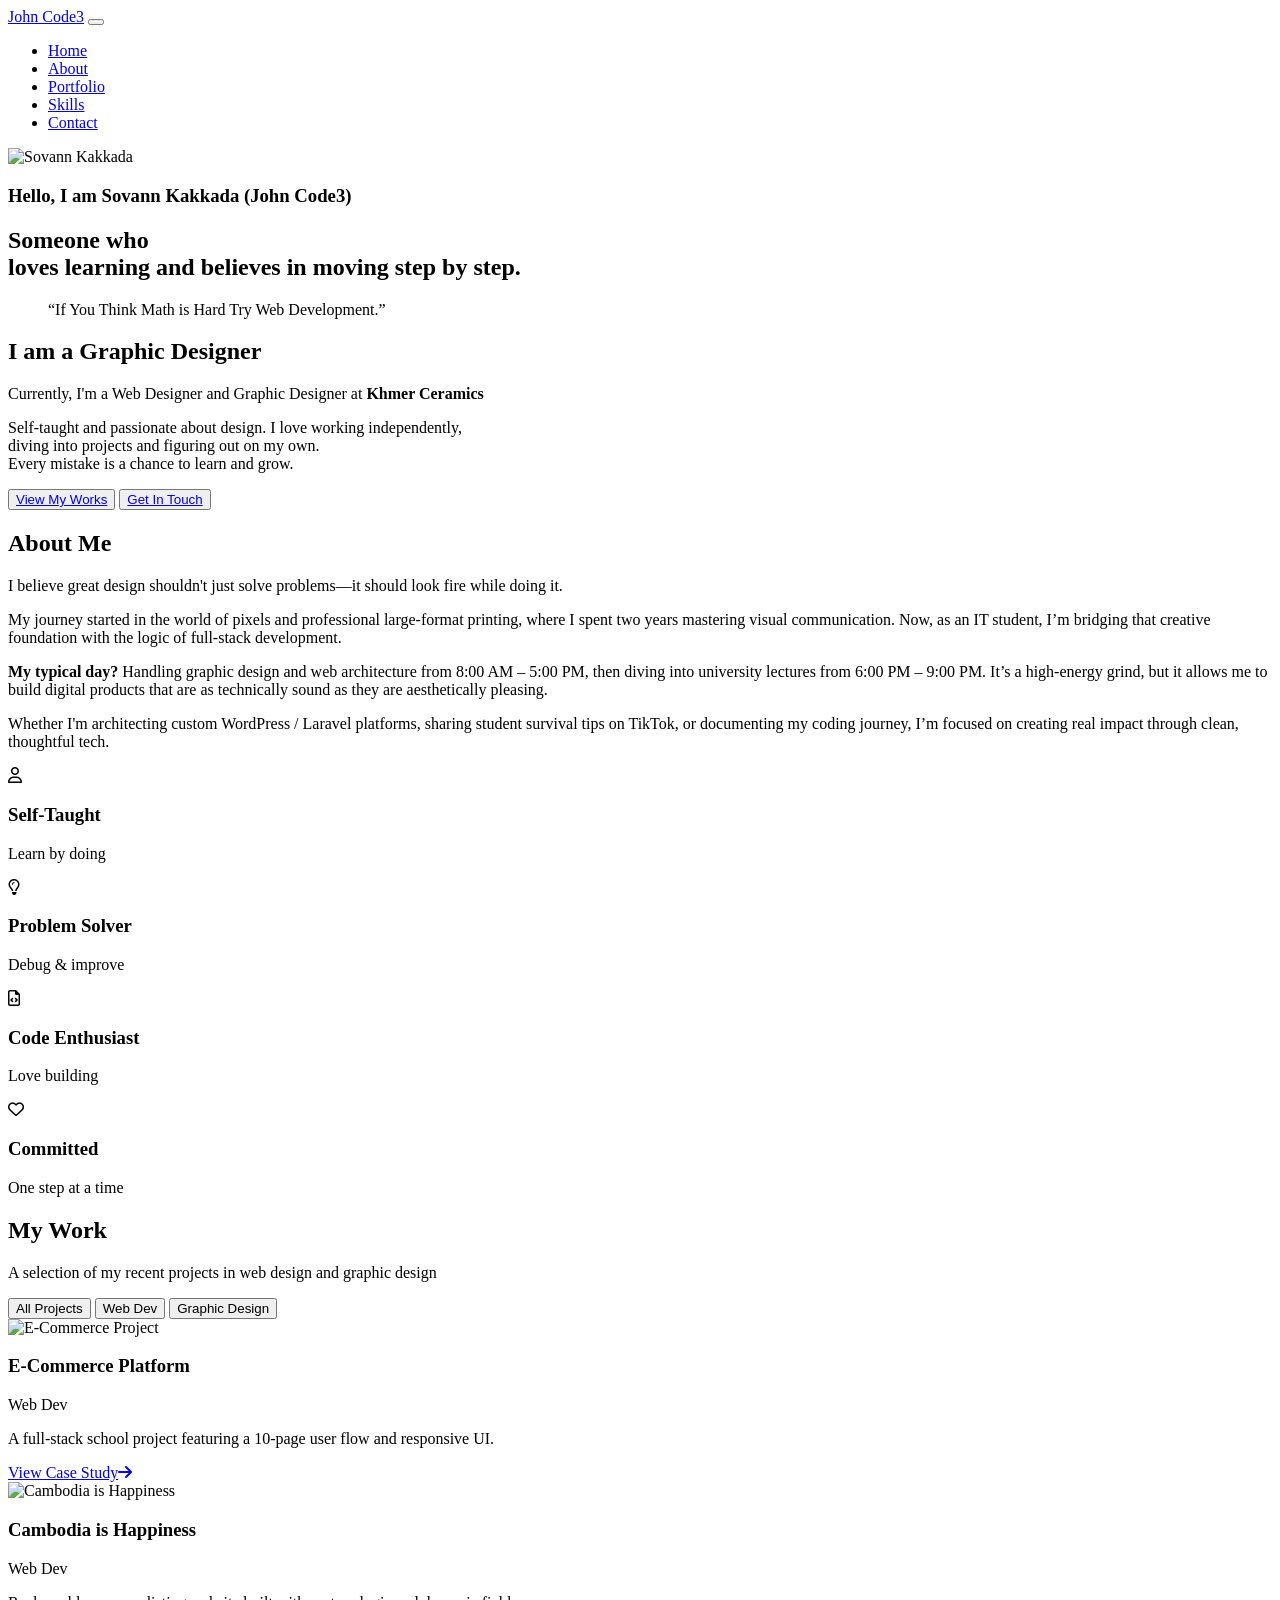
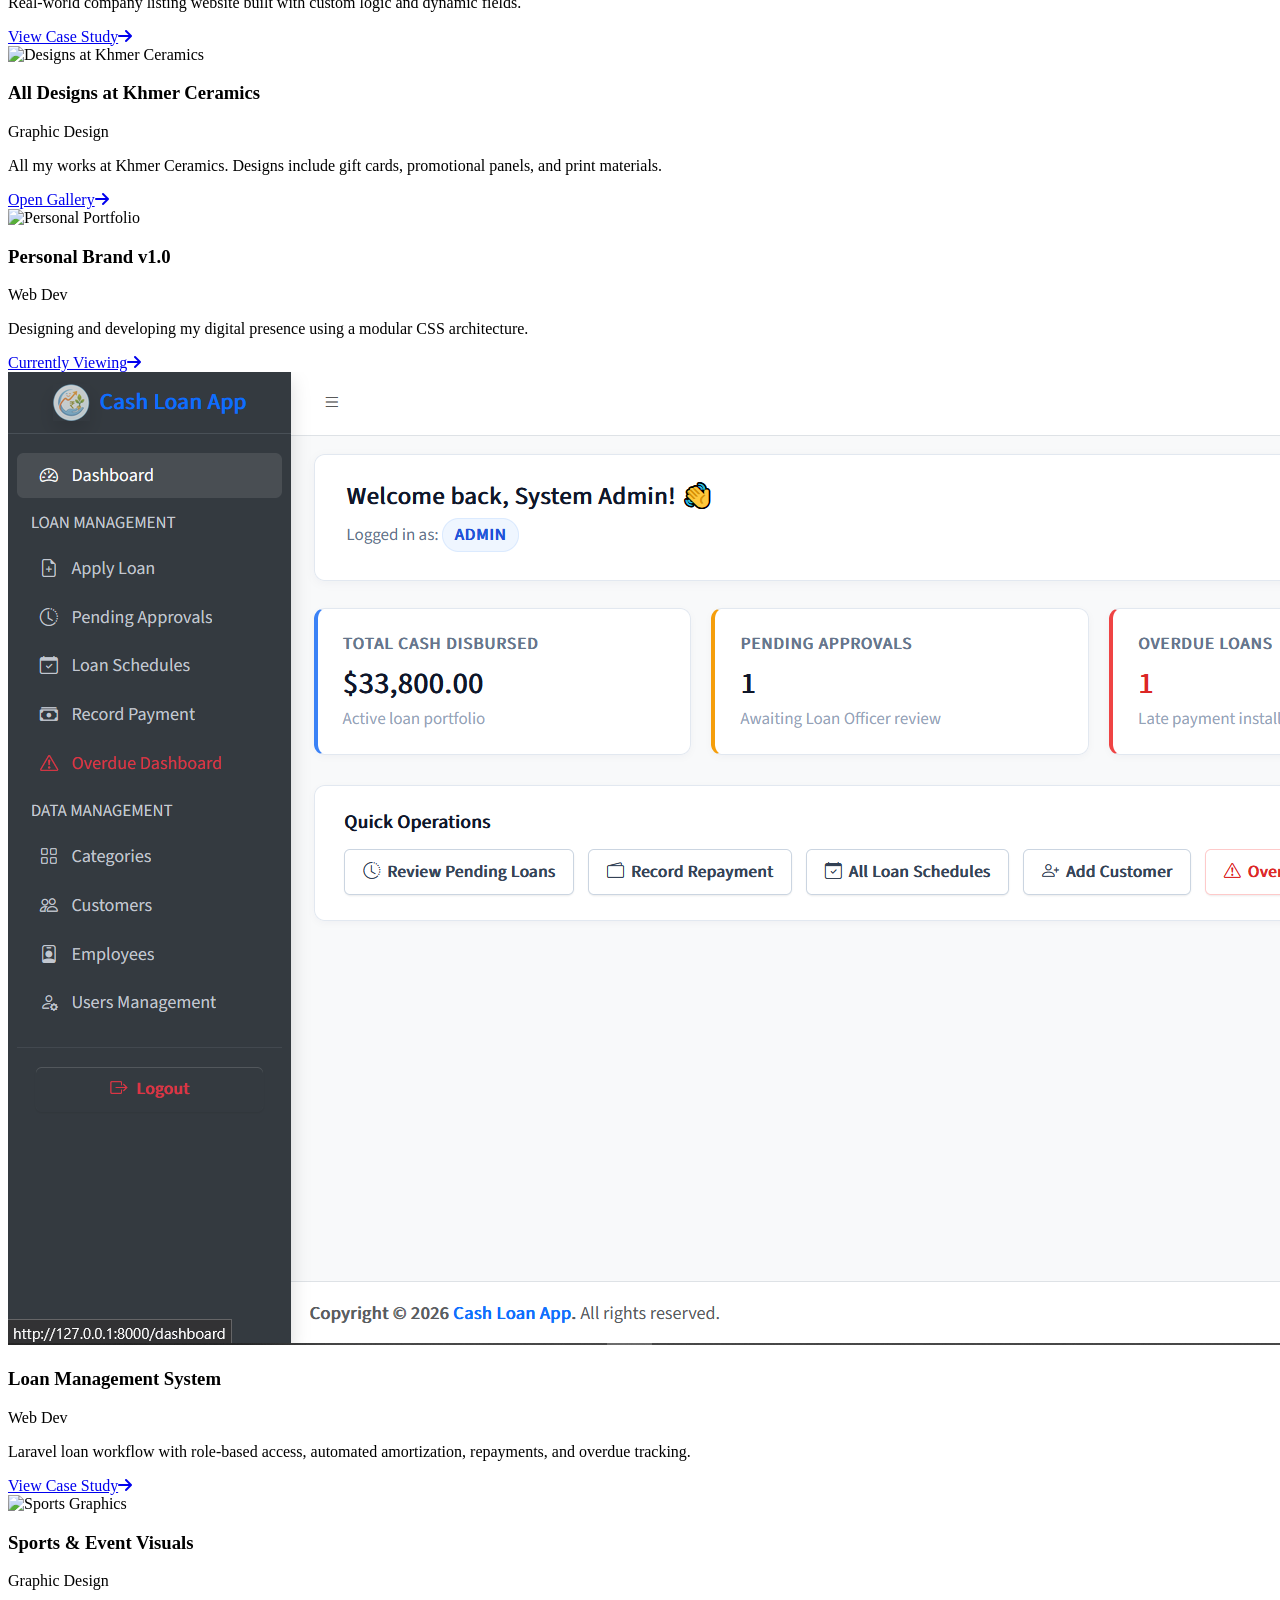
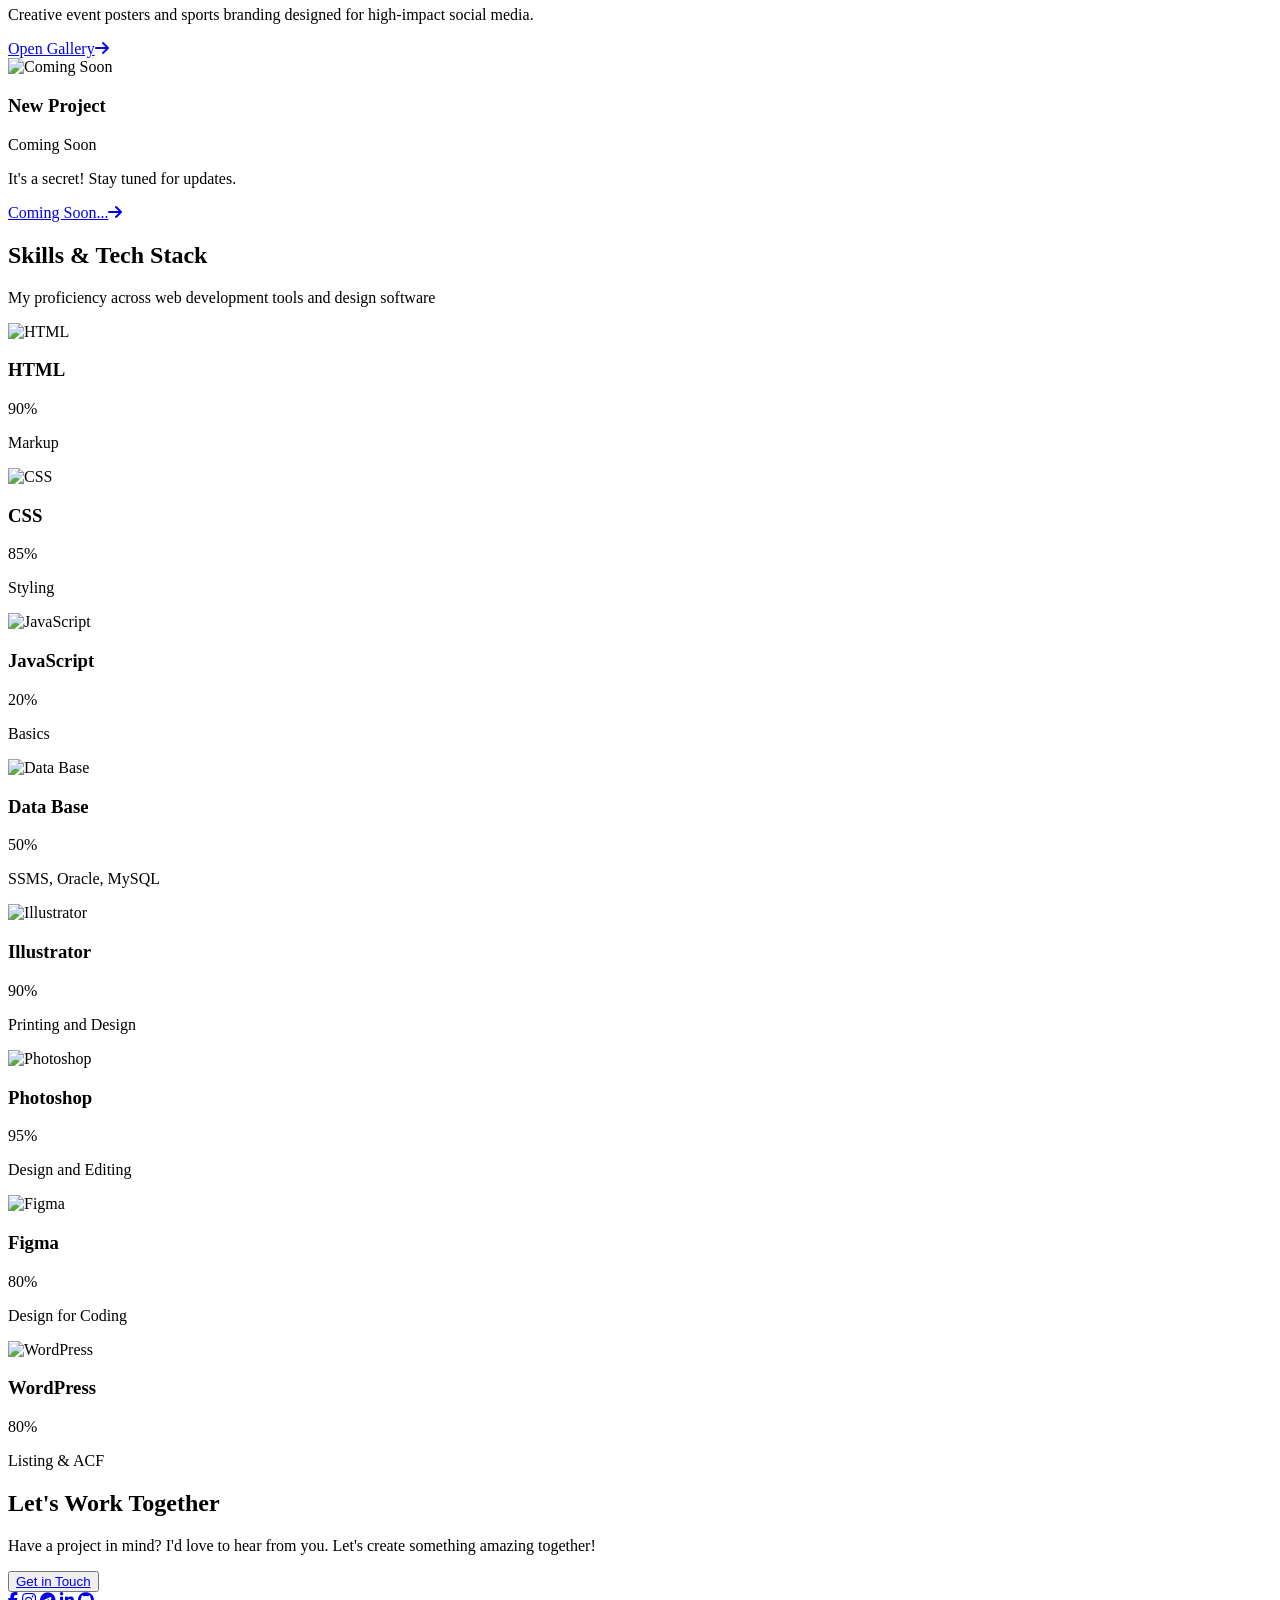
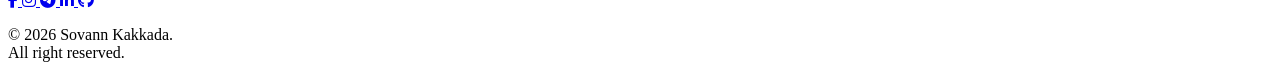
==== commit b65208d9: "Fix loan case study asset paths Co-authored-by: Copilot <223556219+Copilot@users.noreply.github.com>" ====
--- a/index.html
+++ b/index.html
@@ -175,7 +175,7 @@
                     </div>
 
                     <div class="portfolio-card" data-category="webDev">
-                        <img src="assets/images/ComingSoon.jpg" alt="Loan Management System">
+                        <img src="assets/images/loan-management/dashboard.PNG" alt="Loan Management System">
                         <div class="card-content">
                             <div class="work-title">
                                 <h3>Loan Management System</h3>
